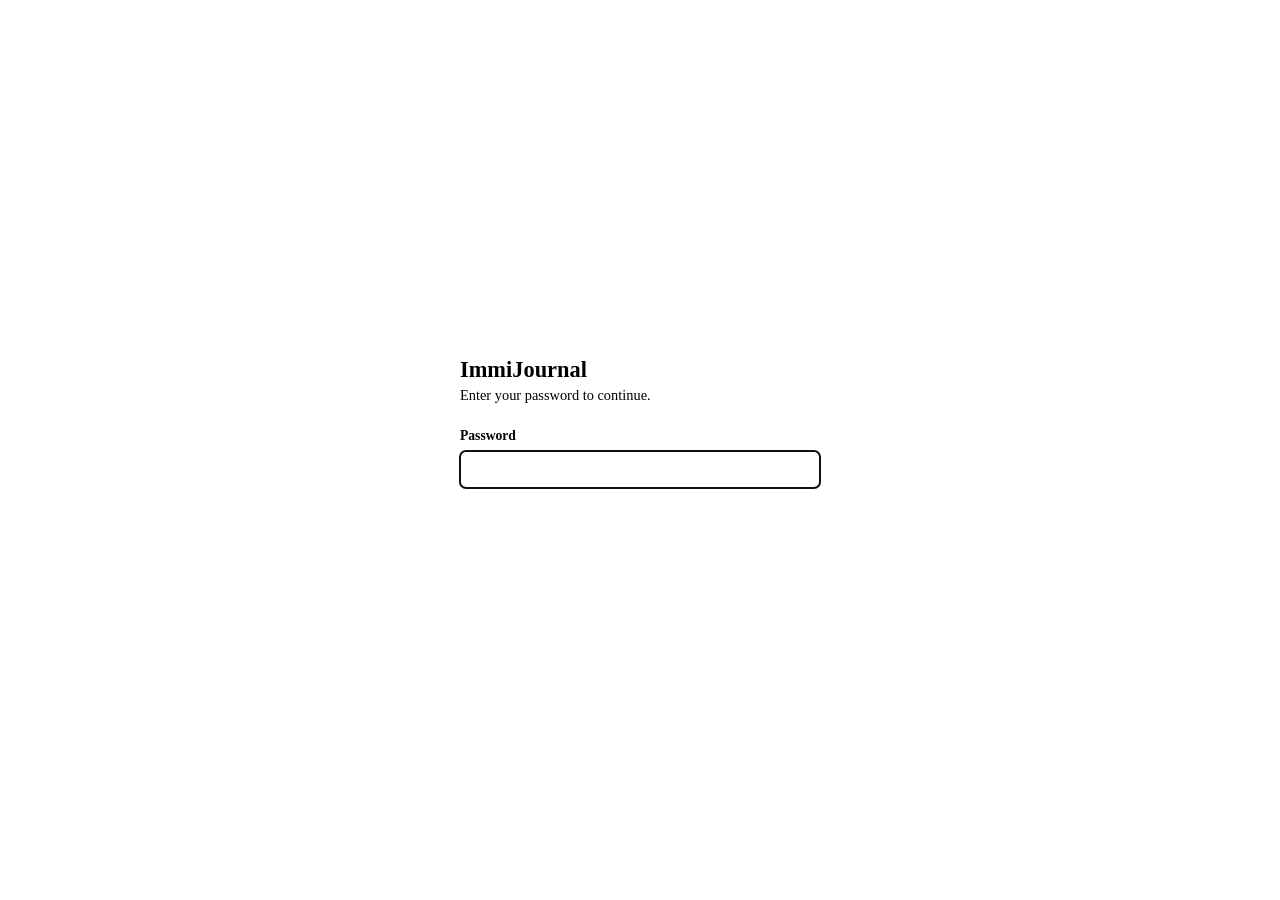
==== frontend/login.html @ f792a3ba "Initial commit" ====
<!DOCTYPE html>
<html lang="en">
<head>
    <meta charset="UTF-8">
    <meta name="viewport" content="width=device-width, initial-scale=1.0">
    <title>ImmiJournal — Login</title>
    <link rel="icon" href="data:image/svg+xml,<svg xmlns='http://www.w3.org/2000/svg' viewBox='0 0 100 100'><text y='.9em' font-size='90'>📖</text></svg>">
    <link rel="stylesheet" href="/static/css/style.css">
    <style>
        body {
            display: flex;
            align-items: center;
            justify-content: center;
            min-height: 100vh;
            margin: 0;
        }
        .login-card {
            background: var(--card-bg);
            border: 1px solid var(--border);
            border-radius: 12px;
            padding: 2.5rem 2rem;
            width: 100%;
            max-width: 360px;
            box-shadow: var(--card-shadow);
        }
        .login-card h1 {
            margin: 0 0 0.25rem;
            font-size: 1.4rem;
            color: var(--accent);
            font-family: var(--font-serif);
        }
        .login-card p {
            margin: 0 0 1.5rem;
            color: var(--text-muted);
            font-size: 0.9rem;
        }
        .login-card label {
            display: block;
            font-size: 0.85rem;
            font-weight: 600;
            margin-bottom: 0.4rem;
            color: var(--text);
        }
        .login-card input[type="password"] {
            width: 100%;
            padding: 0.6rem 0.75rem;
            font-size: 1rem;
            border: 1px solid var(--border);
            border-radius: 6px;
            box-sizing: border-box;
            margin-bottom: 1rem;
            background: var(--bg);
            color: var(--text);
        }
        .login-card button {
            width: 100%;
            padding: 0.65rem;
            font-size: 1rem;
            font-weight: 600;
            cursor: pointer;
            border-radius: 6px;
            border: none;
            background: var(--accent);
            color: #fff;
        }
        .login-card button:disabled {
            opacity: 0.6;
            cursor: default;
        }
        #error-msg {
            color: var(--danger, #d9534f);
            font-size: 0.85rem;
            margin-top: 0.75rem;
            display: none;
        }
    </style>
</head>
<body>
    <script>document.documentElement.dataset.theme = localStorage.getItem("theme") || "dark";</script>
    <div class="login-card">
        <h1>ImmiJournal</h1>
        <p>Enter your password to continue.</p>
        <form id="login-form">
            <label for="password">Password</label>
            <input type="password" id="password" autocomplete="current-password" autofocus required>
            <button type="submit" id="submit-btn">Sign in</button>
            <p id="error-msg">Incorrect password. Please try again.</p>
        </form>
    </div>
    <script>
        document.getElementById('login-form').addEventListener('submit', async (e) => {
            e.preventDefault();
            const btn = document.getElementById('submit-btn');
            const errorMsg = document.getElementById('error-msg');
            const password = document.getElementById('password').value;

            btn.disabled = true;
            errorMsg.style.display = 'none';

            try {
                const res = await fetch('/api/auth/login', {
                    method: 'POST',
                    headers: { 'Content-Type': 'application/json' },
                    body: JSON.stringify({ password }),
                });
                if (res.ok) {
                    window.location.href = '/';
                } else {
                    errorMsg.style.display = 'block';
                    btn.disabled = false;
                }
            } catch {
                errorMsg.textContent = 'Could not reach the server. Please try again.';
                errorMsg.style.display = 'block';
                btn.disabled = false;
            }
        });
    </script>
</body>
</html>
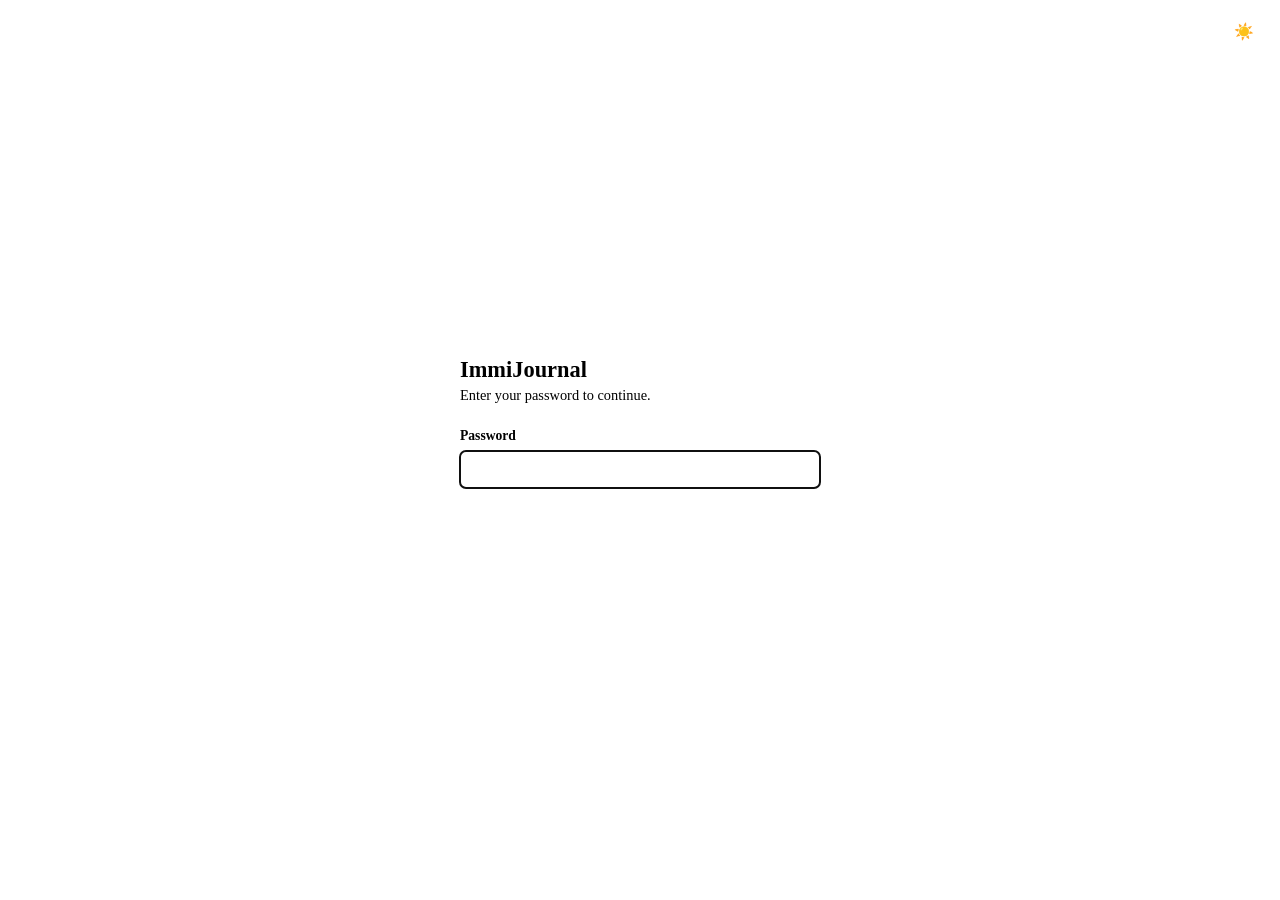
==== commit 9fb15f15: "bug fixes" ====
--- a/frontend/login.html
+++ b/frontend/login.html
@@ -73,10 +73,23 @@
             margin-top: 0.75rem;
             display: none;
         }
+        .theme-toggle {
+            position: fixed;
+            top: 1rem;
+            right: 1rem;
+            background: var(--card-bg);
+            border: 1px solid var(--border);
+            border-radius: 6px;
+            padding: 0.35rem 0.6rem;
+            cursor: pointer;
+            font-size: 1rem;
+            color: var(--text);
+        }
     </style>
 </head>
 <body>
     <script>document.documentElement.dataset.theme = localStorage.getItem("theme") || "dark";</script>
+    <button class="theme-toggle" id="theme-btn" title="Toggle theme" aria-label="Toggle dark/light theme">🌙</button>
     <div class="login-card">
         <h1>ImmiJournal</h1>
         <p>Enter your password to continue.</p>
@@ -88,6 +101,19 @@
         </form>
     </div>
     <script>
+        (function () {
+            const btn = document.getElementById('theme-btn');
+            function applyTheme(theme) {
+                document.documentElement.dataset.theme = theme;
+                btn.textContent = theme === 'dark' ? '☀️' : '🌙';
+                localStorage.setItem('theme', theme);
+            }
+            applyTheme(localStorage.getItem('theme') || 'dark');
+            btn.addEventListener('click', () => {
+                applyTheme(document.documentElement.dataset.theme === 'dark' ? 'light' : 'dark');
+            });
+        })();
+
         document.getElementById('login-form').addEventListener('submit', async (e) => {
             e.preventDefault();
             const btn = document.getElementById('submit-btn');
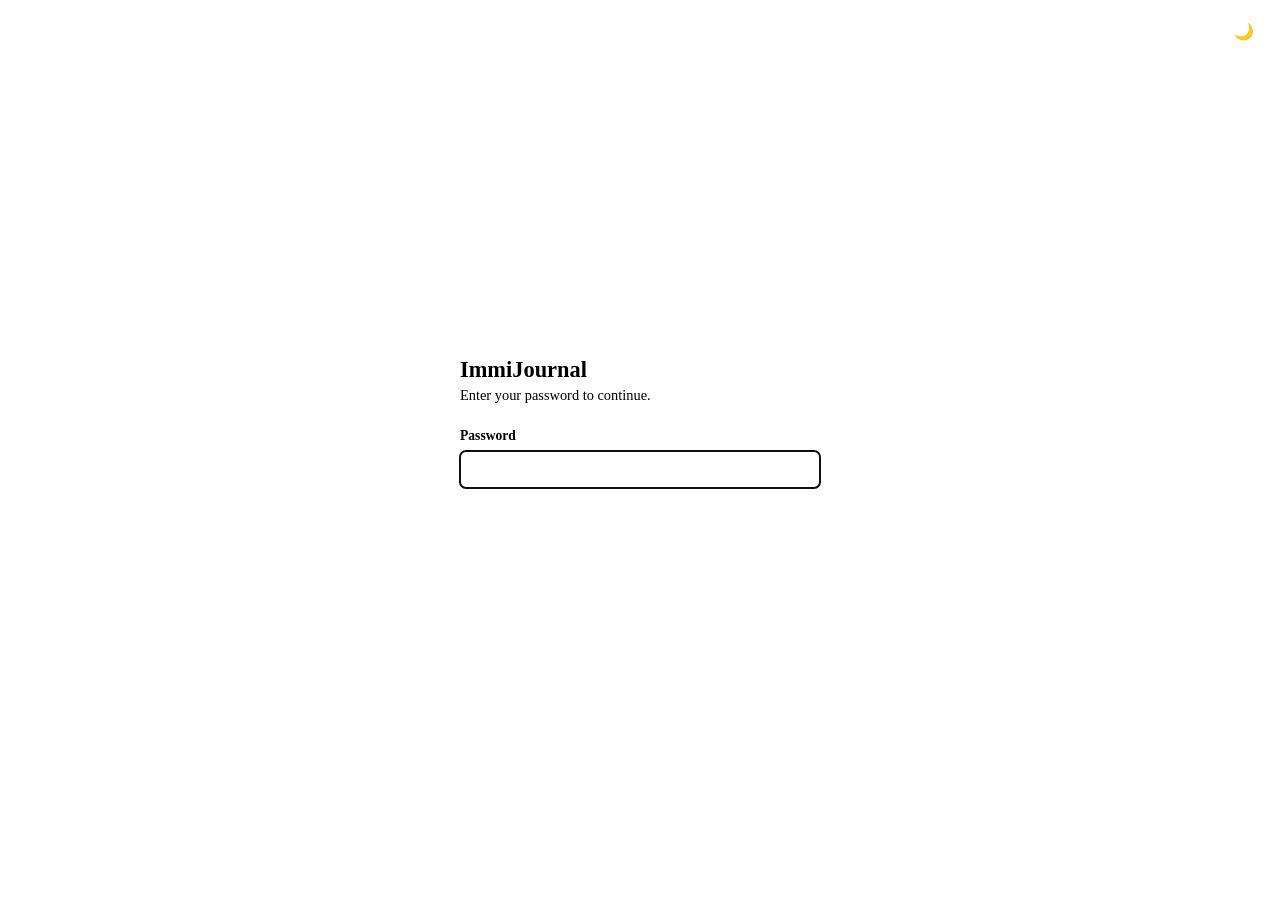
==== commit f1c8c28d: "bug fixes" ====
--- a/frontend/login.html
+++ b/frontend/login.html
@@ -5,6 +5,9 @@
     <meta name="viewport" content="width=device-width, initial-scale=1.0">
     <title>ImmiJournal — Login</title>
     <link rel="icon" href="data:image/svg+xml,<svg xmlns='http://www.w3.org/2000/svg' viewBox='0 0 100 100'><text y='.9em' font-size='90'>📖</text></svg>">
+    <link rel="preconnect" href="https://fonts.googleapis.com">
+    <link rel="preconnect" href="https://fonts.gstatic.com" crossorigin>
+    <link href="https://fonts.googleapis.com/css2?family=Lora:ital,wght@0,400;0,500;0,600;1,400;1,500&display=swap" rel="stylesheet">
     <link rel="stylesheet" href="/static/css/style.css">
     <style>
         body {
@@ -17,7 +20,7 @@
         .login-card {
             background: var(--card-bg);
             border: 1px solid var(--border);
-            border-radius: 12px;
+            border-radius: var(--radius);
             padding: 2.5rem 2rem;
             width: 100%;
             max-width: 360px;
@@ -88,7 +91,6 @@
     </style>
 </head>
 <body>
-    <script>document.documentElement.dataset.theme = localStorage.getItem("theme") || "dark";</script>
     <button class="theme-toggle" id="theme-btn" title="Toggle theme" aria-label="Toggle dark/light theme">🌙</button>
     <div class="login-card">
         <h1>ImmiJournal</h1>
@@ -100,47 +102,6 @@
             <p id="error-msg">Incorrect password. Please try again.</p>
         </form>
     </div>
-    <script>
-        (function () {
-            const btn = document.getElementById('theme-btn');
-            function applyTheme(theme) {
-                document.documentElement.dataset.theme = theme;
-                btn.textContent = theme === 'dark' ? '☀️' : '🌙';
-                localStorage.setItem('theme', theme);
-            }
-            applyTheme(localStorage.getItem('theme') || 'dark');
-            btn.addEventListener('click', () => {
-                applyTheme(document.documentElement.dataset.theme === 'dark' ? 'light' : 'dark');
-            });
-        })();
-
-        document.getElementById('login-form').addEventListener('submit', async (e) => {
-            e.preventDefault();
-            const btn = document.getElementById('submit-btn');
-            const errorMsg = document.getElementById('error-msg');
-            const password = document.getElementById('password').value;
-
-            btn.disabled = true;
-            errorMsg.style.display = 'none';
-
-            try {
-                const res = await fetch('/api/auth/login', {
-                    method: 'POST',
-                    headers: { 'Content-Type': 'application/json' },
-                    body: JSON.stringify({ password }),
-                });
-                if (res.ok) {
-                    window.location.href = '/';
-                } else {
-                    errorMsg.style.display = 'block';
-                    btn.disabled = false;
-                }
-            } catch {
-                errorMsg.textContent = 'Could not reach the server. Please try again.';
-                errorMsg.style.display = 'block';
-                btn.disabled = false;
-            }
-        });
-    </script>
+    <script src="/static/js/login.js"></script>
 </body>
 </html>
